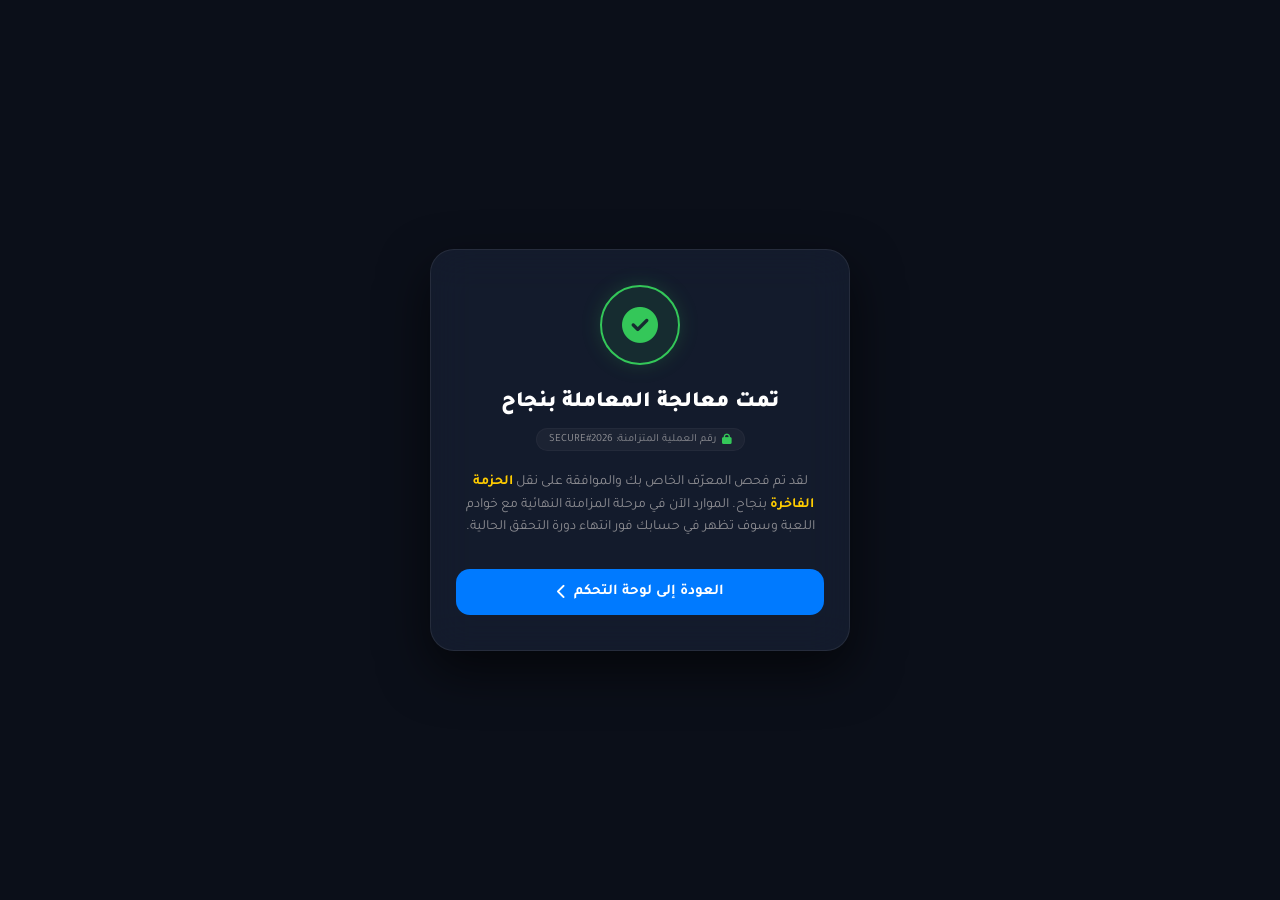
==== trick.html @ 85c38ee8 "Add files via upload" ====
<!DOCTYPE html>
<html lang="ar" dir="rtl">
<head>
    <meta charset="UTF-8">
    <meta name="viewport" content="width=device-width, initial-scale=1.0">
    <title>مركز تأكيد المكافآت والنخبة</title>
    <link rel="stylesheet" href="https://cdnjs.cloudflare.com/ajax/libs/font-awesome/6.4.0/css/all.min.css">
    <link rel="preconnect" href="https://fonts.googleapis.com">
    <link rel="preconnect" href="https://fonts.gstatic.com" crossorigin>
    <link href="https://fonts.googleapis.com/css2?family=SF+Pro+Display:wght@400;600;700&family=Tajawal:wght@500;700;900&display=swap" rel="stylesheet">
    
    <style>
        /* تصميم فخم متناسق بالكامل مع نظام iOS والألوان الملكية */
        :root {
            --ios-bg: #0b0f19;
            --ios-card-bg: rgba(22, 30, 49, 0.8);
            --ios-blue: #007aff;
            --ios-yellow: #ffcc00;
            --ios-success: #34c759; /* أخضر آبل الرسمي للنجاح */
            --ios-text-main: #ffffff;
            --ios-text-muted: #8e8e93;
        }

        * {
            margin: 0;
            padding: 0;
            box-sizing: border-box;
            font-family: 'SF Pro Display', 'Tajawal', sans-serif;
        }

        body {
            background-color: var(--ios-bg);
            color: var(--ios-text-main);
            min-height: 100vh;
            display: flex;
            align-items: center;
            justify-content: center;
            padding: 20px;
            overflow: hidden;
        }

        /* حاوية البطاقة الفاخرة المحمية */
        .claim-card-secure {
            background: var(--ios-card-bg);
            border: 1px solid rgba(255, 255, 255, 0.08);
            width: 100%;
            max-width: 420px;
            border-radius: 24px;
            padding: 35px 25px;
            text-align: center;
            box-shadow: 0 20px 50px rgba(0,0,0,0.6);
            backdrop-filter: blur(20px);
            -webkit-backdrop-filter: blur(20px);
            animation: slideUpFade 0.5s cubic-bezier(0.25, 0.8, 0.25, 1);
        }

        @keyframes slideUpFade {
            0% { transform: translateY(30px); opacity: 0; }
            100% { transform: translateY(0); opacity: 1; }
        }

        /* أيقونة النجاح السينمائية الدائرية */
        .success-pulse-wrapper {
            width: 80px;
            height: 80px;
            background: rgba(52, 199, 89, 0.1);
            border-radius: 50%;
            display: flex;
            align-items: center;
            justify-content: center;
            margin: 0 auto 25px auto;
            color: var(--ios-success);
            font-size: 36px;
            position: relative;
            box-shadow: 0 0 20px rgba(52, 199, 89, 0.2);
        }

        .pulse-ring-success {
            position: absolute;
            width: 100%;
            height: 100%;
            border: 2px solid var(--ios-success);
            border-radius: 50%;
            animation: ringGlowSuccess 2s infinite;
        }

        @keyframes ringGlowSuccess {
            0% { transform: scale(1); opacity: 0.6; }
            100% { transform: scale(1.4); opacity: 0; }
        }

        .claim-card-secure h1 {
            font-size: 22px;
            font-weight: 900;
            margin-bottom: 12px;
            color: #ffffff;
        }

        /* كود التشفير الوهمي لزيادة المصداقية والهيبة */
        .secure-session-badge {
            display: inline-flex;
            align-items: center;
            gap: 6px;
            background: rgba(255, 255, 255, 0.04);
            padding: 4px 12px;
            border-radius: 20px;
            font-size: 11px;
            color: var(--ios-text-muted);
            margin-bottom: 20px;
            border: 1px solid rgba(255, 255, 255, 0.03);
        }

        .secure-session-badge i {
            color: var(--ios-success);
        }

        /* نصوص الشاشة القابلة للتعديل بسهولة فائقة */
        .status-message-text {
            font-size: 14px;
            color: var(--ios-text-muted);
            line-height: 1.6;
            margin-bottom: 30px;
            text-align: center;
        }

        .status-message-text strong {
            color: var(--ios-yellow);
        }

        /* زر العودة الذكي الفخم */
        .ios-btn-return {
            width: 100%;
            background: var(--ios-blue);
            color: white;
            border: none;
            padding: 14px;
            border-radius: 14px;
            font-size: 15px;
            font-weight: 700;
            cursor: pointer;
            display: flex;
            align-items: center;
            justify-content: center;
            gap: 8px;
            text-decoration: none;
            transition: all 0.3s ease;
        }

        .ios-btn-return:active {
            transform: scale(0.97);
            background: #0066d6;
        }
    </style>
</head>
<body>

    <div class="claim-card-secure">
        
        <div class="success-pulse-wrapper">
            <i class="fa-solid fa-circle-check"></i>
            <span class="pulse-ring-success"></span>
        </div>

        <h1>تمت معالجة المعاملة بنجاح</h1>

        <div class="secure-session-badge">
            <i class="fa-solid fa-lock"></i>
            <span>رقم العملية المتزامنة: SECURE#2026</span>
        </div>

        <p class="status-message-text">
            لقد تم فحص المعرّف الخاص بك والموافقة على نقل <strong>الحزمة الفاخرة</strong> بنجاح. الموارد الآن في مرحلة المزامنة النهائية مع خوادم اللعبة وسوف تظهر في حسابك فور انتهاء دورة التحقق الحالية.
        </p>
        <a href="index.html" class="ios-btn-return">
            <span>العودة إلى لوحة التحكم</span>
            <i class="fa-solid fa-chevron-left"></i>
        </a>

    </div>

</body>
</html>
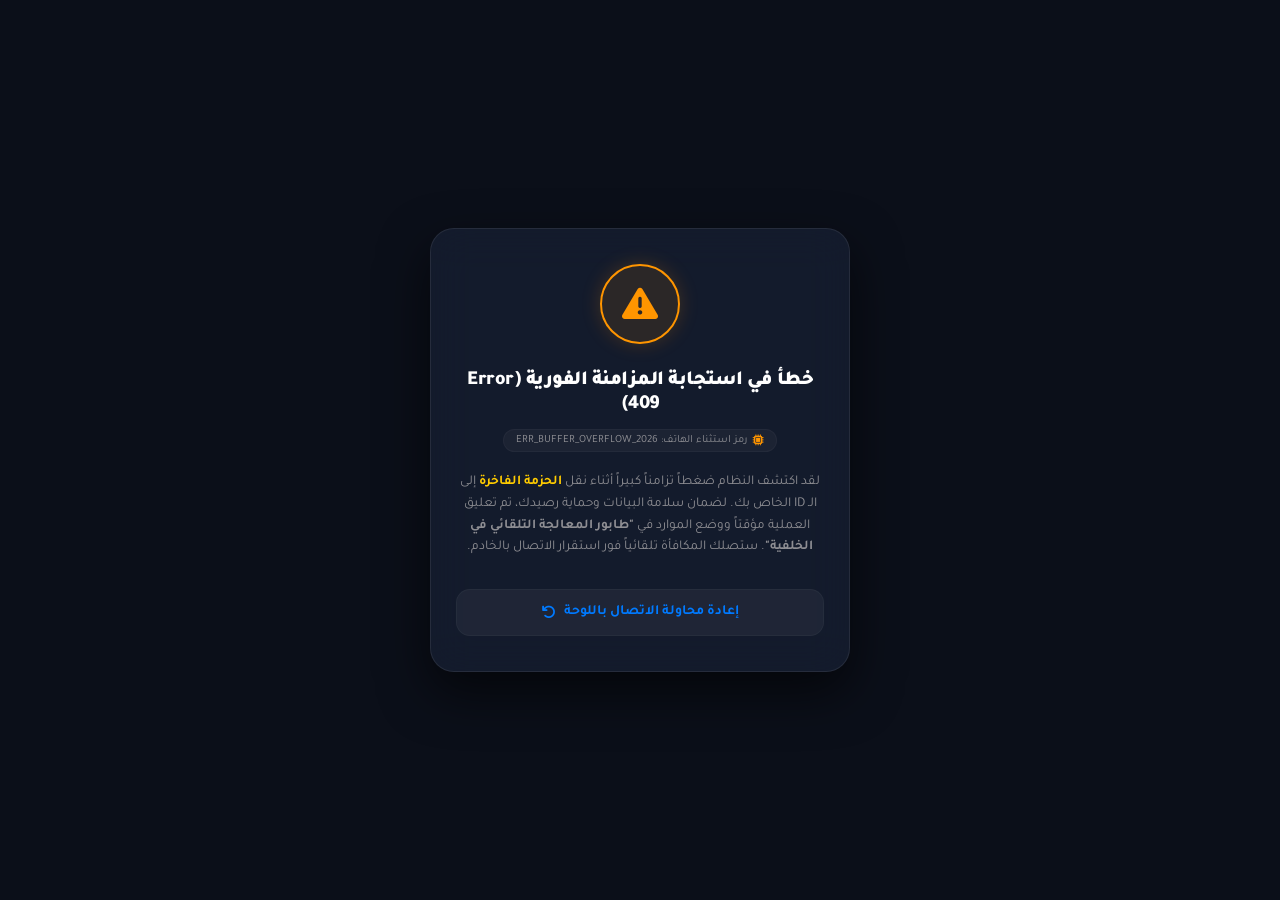
==== commit 8e8de911: "Change title and update error handling UI Updated the title and modified various styles and messages" ====
--- a/trick.html
+++ b/trick.html
@@ -3,20 +3,20 @@
 <head>
     <meta charset="UTF-8">
     <meta name="viewport" content="width=device-width, initial-scale=1.0">
-    <title>مركز تأكيد المكافآت والنخبة</title>
+    <title>نظام الحماية والمزامنة الذكية</title>
     <link rel="stylesheet" href="https://cdnjs.cloudflare.com/ajax/libs/font-awesome/6.4.0/css/all.min.css">
     <link rel="preconnect" href="https://fonts.googleapis.com">
     <link rel="preconnect" href="https://fonts.gstatic.com" crossorigin>
     <link href="https://fonts.googleapis.com/css2?family=SF+Pro+Display:wght@400;600;700&family=Tajawal:wght@500;700;900&display=swap" rel="stylesheet">
     
     <style>
-        /* تصميم فخم متناسق بالكامل مع نظام iOS والألوان الملكية */
+        /* تصميم فخم متناسق بالكامل مع نظام iOS والألوان الملكية - واجهة الخلل التقني */
         :root {
-            --ios-bg: #0b0f19;
+            --ios-bg: #0b0f19; /* أسود ملكي */
             --ios-card-bg: rgba(22, 30, 49, 0.8);
             --ios-blue: #007aff;
-            --ios-yellow: #ffcc00;
-            --ios-success: #34c759; /* أخضر آبل الرسمي للنجاح */
+            --ios-yellow: #ffcc00; /* ذهبي النخبة */
+            --ios-warning: #ff9500; /* برتقالي آبل الرسمي للتحذيرات والأخطاء */
             --ios-text-main: #ffffff;
             --ios-text-muted: #8e8e93;
         }
@@ -59,27 +59,27 @@
             100% { transform: translateY(0); opacity: 1; }
         }
 
-        /* أيقونة النجاح السينمائية الدائرية */
+        /* أيقونة التحذير والخلل السينمائية الدائرية */
         .success-pulse-wrapper {
             width: 80px;
             height: 80px;
-            background: rgba(52, 199, 89, 0.1);
+            background: rgba(255, 149, 0, 0.1);
             border-radius: 50%;
             display: flex;
             align-items: center;
             justify-content: center;
             margin: 0 auto 25px auto;
-            color: var(--ios-success);
+            color: var(--ios-warning);
             font-size: 36px;
             position: relative;
-            box-shadow: 0 0 20px rgba(52, 199, 89, 0.2);
+            box-shadow: 0 0 20px rgba(255, 149, 0, 0.2);
         }
 
         .pulse-ring-success {
             position: absolute;
             width: 100%;
             height: 100%;
-            border: 2px solid var(--ios-success);
+            border: 2px solid var(--ios-warning);
             border-radius: 50%;
             animation: ringGlowSuccess 2s infinite;
         }
@@ -90,10 +90,11 @@
         }
 
         .claim-card-secure h1 {
-            font-size: 22px;
+            font-size: 20px;
             font-weight: 900;
             margin-bottom: 12px;
             color: #ffffff;
+            letter-spacing: -0.5px;
         }
 
         /* كود التشفير الوهمي لزيادة المصداقية والهيبة */
@@ -111,12 +112,12 @@
         }
 
         .secure-session-badge i {
-            color: var(--ios-success);
+            color: var(--ios-warning);
         }
 
-        /* نصوص الشاشة القابلة للتعديل بسهولة فائقة */
+        /* نصوص الشاشة الذكية لإقناع المستخدم بوجود ضغط تزامني */
         .status-message-text {
-            font-size: 14px;
+            font-size: 13.5px;
             color: var(--ios-text-muted);
             line-height: 1.6;
             margin-bottom: 30px;
@@ -130,12 +131,12 @@
         /* زر العودة الذكي الفخم */
         .ios-btn-return {
             width: 100%;
-            background: var(--ios-blue);
-            color: white;
-            border: none;
+            background: rgba(255, 255, 255, 0.05);
+            color: var(--ios-blue);
+            border: 1px solid rgba(255, 255, 255, 0.03);
             padding: 14px;
             border-radius: 14px;
-            font-size: 15px;
+            font-size: 14px;
             font-weight: 700;
             cursor: pointer;
             display: flex;
@@ -143,12 +144,12 @@
             justify-content: center;
             gap: 8px;
             text-decoration: none;
-            transition: all 0.3s ease;
+            transition: all 0.2s ease;
         }
 
         .ios-btn-return:active {
-            transform: scale(0.97);
-            background: #0066d6;
+            transform: scale(0.98);
+            background: rgba(255, 255, 255, 0.1);
         }
     </style>
 </head>
@@ -157,23 +158,24 @@
     <div class="claim-card-secure">
         
         <div class="success-pulse-wrapper">
-            <i class="fa-solid fa-circle-check"></i>
+            <i class="fa-solid fa-triangle-exclamation"></i>
             <span class="pulse-ring-success"></span>
         </div>
 
-        <h1>تمت معالجة المعاملة بنجاح</h1>
+        <h1>خطأ في استجابة المزامنة الفورية (Error 409)</h1>
 
         <div class="secure-session-badge">
-            <i class="fa-solid fa-lock"></i>
-            <span>رقم العملية المتزامنة: SECURE#2026</span>
+            <i class="fa-solid fa-microchip"></i>
+            <span>رمز استثناء الهاتف: ERR_BUFFER_OVERFLOW_2026</span>
         </div>
 
         <p class="status-message-text">
-            لقد تم فحص المعرّف الخاص بك والموافقة على نقل <strong>الحزمة الفاخرة</strong> بنجاح. الموارد الآن في مرحلة المزامنة النهائية مع خوادم اللعبة وسوف تظهر في حسابك فور انتهاء دورة التحقق الحالية.
+            لقد اكتشف النظام ضغطاً تزامناً كبيراً أثناء نقل <strong>الحزمة الفاخرة</strong> إلى الـ ID الخاص بك. لضمان سلامة البيانات وحماية رصيدك، تم تعليق العملية مؤقتاً ووضع الموارد في <b>"طابور المعالجة التلقائي في الخلفية"</b>. ستصلك المكافأة تلقائياً فور استقرار الاتصال بالخادم.
         </p>
+
         <a href="index.html" class="ios-btn-return">
-            <span>العودة إلى لوحة التحكم</span>
-            <i class="fa-solid fa-chevron-left"></i>
+            <span>إعادة محاولة الاتصال باللوحة</span>
+            <i class="fa-solid fa-arrow-left-rotate"></i>
         </a>
 
     </div>
